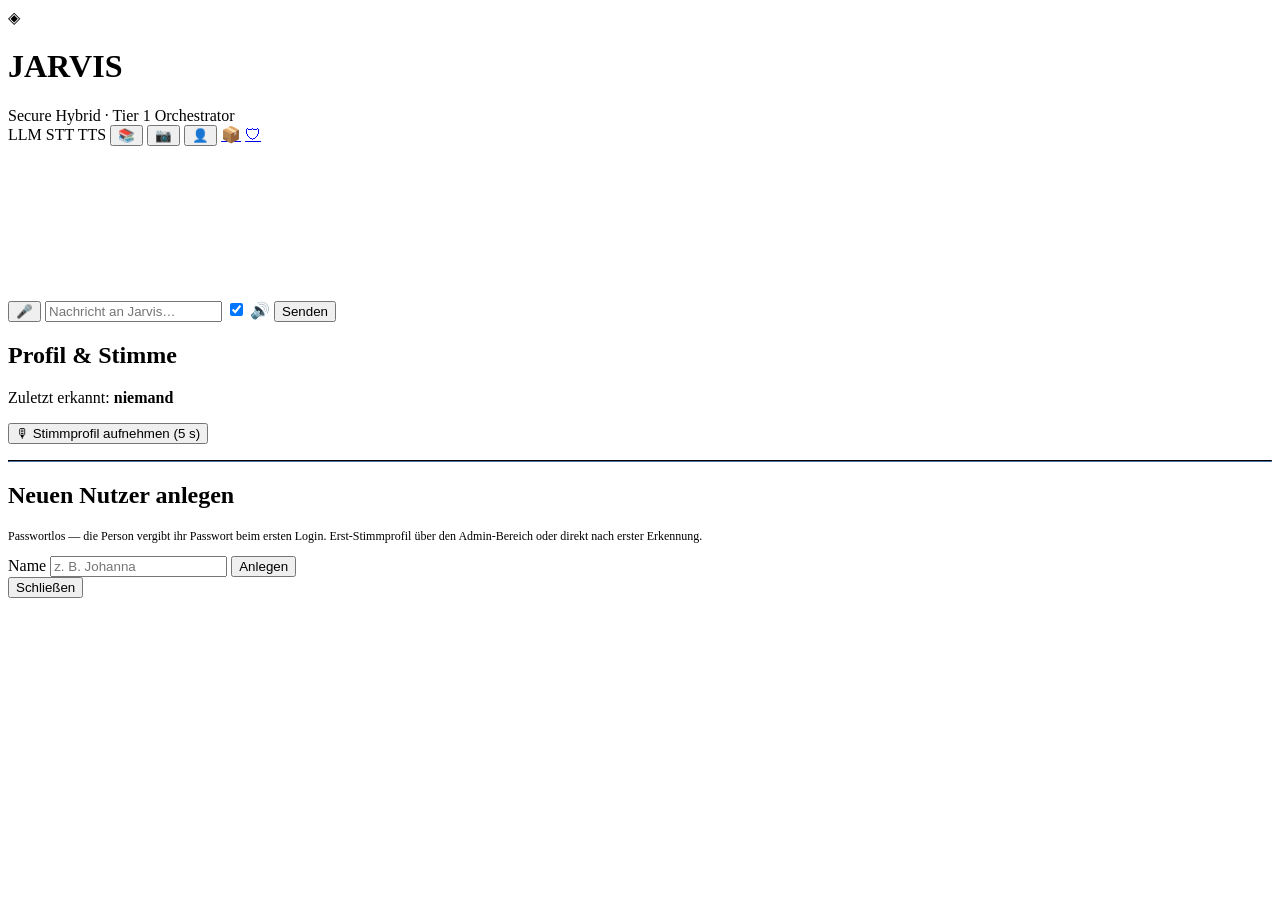
==== orchestrator/static/index.html @ 87f5090a "Initial commit: SH-Jarvis — verteiltes deutschsprachiges KI-Assistenz-Ökosystem Tier 1 Orchestrator " ====
<!DOCTYPE html>
<html lang="de">
<head>
    <meta charset="UTF-8">
    <meta name="viewport" content="width=device-width, initial-scale=1.0">
    <title>JARVIS</title>
    <link rel="stylesheet" href="/static/style.css">
</head>
<body>
    <header>
        <div class="brand">
            <span class="logo">◈</span>
            <div>
                <h1>JARVIS</h1>
                <span class="subtitle">Secure Hybrid · Tier 1 Orchestrator</span>
            </div>
        </div>
        <div class="status">
            <span class="dot" id="dot-llm" title="LLM"></span> LLM
            <span class="dot" id="dot-stt" title="STT"></span> STT
            <span class="dot" id="dot-tts" title="TTS"></span> TTS
            <button id="btn-knowledge" title="Dokument zur Wissensbasis hinzufügen">📚</button>
            <input type="file" id="file-knowledge" accept=".txt,.md,.pdf" style="display:none">
            <button id="btn-vision" title="Bild analysieren (Frage ins Eingabefeld, dann Bild wählen)">📷</button>
            <input type="file" id="file-vision" accept="image/*" style="display:none">
            <button id="btn-profile" title="Profil &amp; Stimme">👤</button>
            <a href="/downloads" class="admin-link" title="Downloads">📦</a>
            <a href="/admin" class="admin-link" title="Administration">🛡</a>
        </div>
    </header>

    <main>
        <canvas id="hud" class="hud"></canvas>
        <div id="chat" class="chat"></div>

        <div class="composer">
            <button id="btn-mic" class="mic" title="Sprechen (Aufnahme starten/stoppen)">🎤</button>
            <input id="input" type="text" placeholder="Nachricht an Jarvis…" autocomplete="off">
            <label class="tts-toggle"><input type="checkbox" id="tts-on" checked> 🔊</label>
            <button id="btn-send">Senden</button>
        </div>
        <div id="hint" class="hint"></div>
    </main>

    <!-- Profil & Stimme (Selbstbedienung) -->
    <div id="profile" class="modal hidden">
        <div class="modal-box">
            <h2>Profil &amp; Stimme</h2>
            <p>Zuletzt erkannt: <b id="prof-current">niemand</b></p>
            <button id="btn-rec-voice">🎙 Stimmprofil aufnehmen (5 s)</button>
            <span id="prof-rec-status" class="hint"></span>
            <hr style="border-color:#243446;margin:16px 0">
            <h2>Neuen Nutzer anlegen</h2>
            <p class="muted" style="font-size:12px">Passwortlos — die Person vergibt ihr Passwort beim ersten Login.
               Erst-Stimmprofil über den Admin-Bereich oder direkt nach erster Erkennung.</p>
            <label>Name <input id="prof-newuser" placeholder="z. B. Johanna"></label>
            <button id="btn-create-user">Anlegen</button>
            <span id="prof-create-status" class="hint"></span>
            <div class="modal-actions">
                <button id="btn-prof-close" class="secondary">Schließen</button>
            </div>
        </div>
    </div>

    <audio id="player"></audio>
    <script src="/static/hud.js"></script>
    <script src="/static/app.js"></script>
</body>
</html>
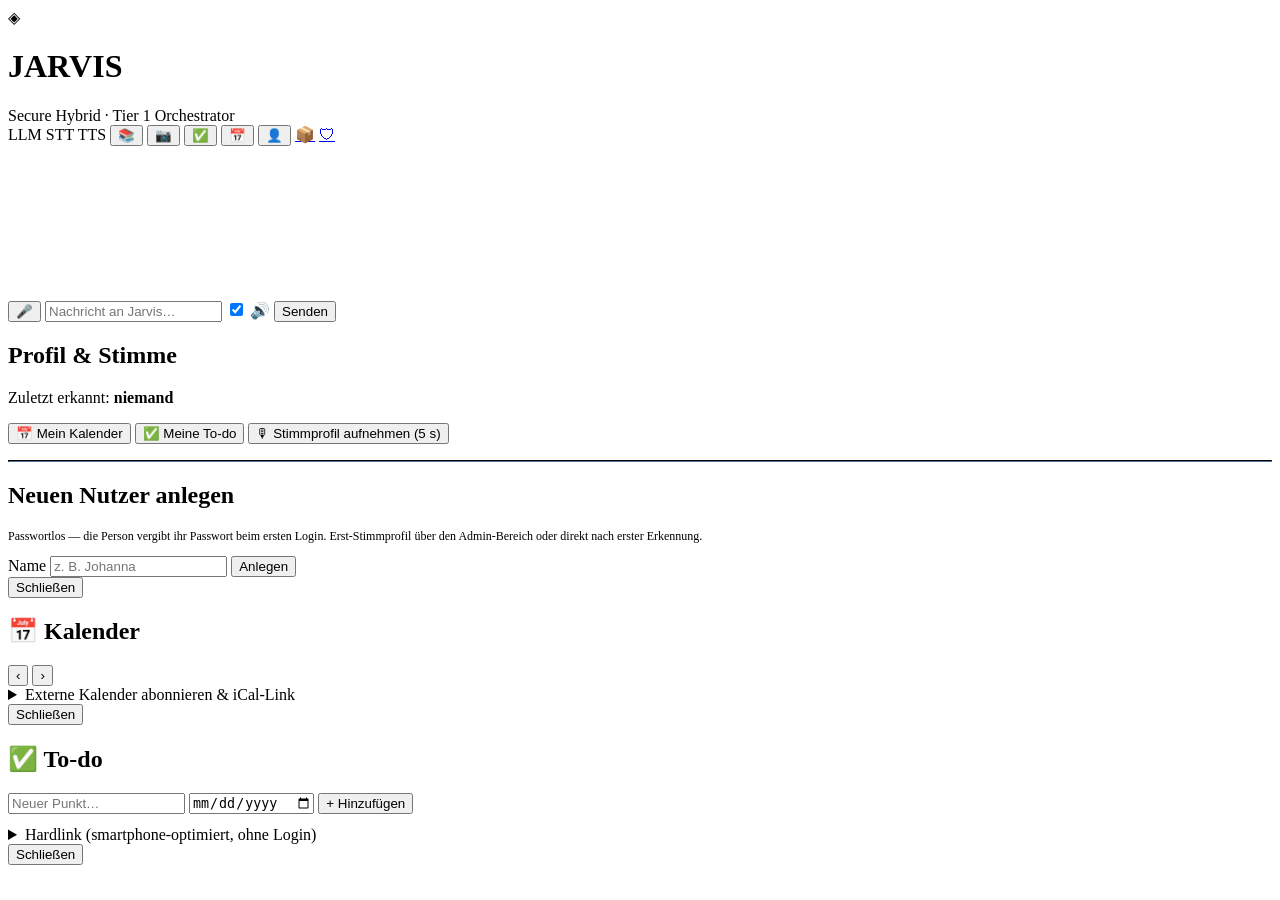
==== commit 788ef03f: "Kalender-UI, To-do-Listen, Obsidian-Auto-Verlinkung, Telegram-Voice Nutzerseitiges Kalender-UI (JARV" ====
--- a/orchestrator/static/index.html
+++ b/orchestrator/static/index.html
@@ -23,6 +23,8 @@
             <input type="file" id="file-knowledge" accept=".txt,.md,.pdf" style="display:none">
             <button id="btn-vision" title="Bild analysieren (Frage ins Eingabefeld, dann Bild wählen)">📷</button>
             <input type="file" id="file-vision" accept="image/*" style="display:none">
+            <button id="btn-todo" title="To-do-Liste">✅</button>
+            <button id="btn-calendar" title="Kalender">📅</button>
             <button id="btn-profile" title="Profil &amp; Stimme">👤</button>
             <a href="/downloads" class="admin-link" title="Downloads">📦</a>
             <a href="/admin" class="admin-link" title="Administration">🛡</a>
@@ -47,6 +49,8 @@
         <div class="modal-box">
             <h2>Profil &amp; Stimme</h2>
             <p>Zuletzt erkannt: <b id="prof-current">niemand</b></p>
+            <button id="btn-open-calendar" class="secondary">📅 Mein Kalender</button>
+            <button id="btn-open-todo" class="secondary">✅ Meine To-do</button>
             <button id="btn-rec-voice">🎙 Stimmprofil aufnehmen (5 s)</button>
             <span id="prof-rec-status" class="hint"></span>
             <hr style="border-color:#243446;margin:16px 0">
@@ -62,8 +66,64 @@
         </div>
     </div>
 
+    <!-- Kalender -->
+    <div id="calendar" class="modal hidden">
+        <div class="modal-box cal-box">
+            <div class="cal-head">
+                <h2>📅 Kalender <span id="cal-user" class="muted" style="font-size:13px"></span></h2>
+                <div class="cal-nav">
+                    <button id="cal-prev" class="secondary small">‹</button>
+                    <span id="cal-month"></span>
+                    <button id="cal-next" class="secondary small">›</button>
+                </div>
+            </div>
+            <div id="cal-msg" class="hint"></div>
+            <div id="cal-grid" class="cal-grid"></div>
+            <div id="cal-day" class="cal-day"></div>
+            <details class="cal-ext">
+                <summary>Externe Kalender abonnieren &amp; iCal-Link</summary>
+                <div id="cal-subs" style="margin:8px 0"></div>
+                <div class="cal-row">
+                    <input id="cal-suburl" placeholder="iCal-URL (Google/Nextcloud/Arbeit)">
+                    <input id="cal-subname" placeholder="Name" style="max-width:130px">
+                    <button id="cal-subbtn" class="small">Abonnieren</button>
+                </div>
+                <p class="muted" style="font-size:11px;margin:10px 0 4px">Mein iCal-Abo-Link (nur im LAN):</p>
+                <div class="cal-row">
+                    <input id="cal-ical" readonly style="flex:1;font-size:11px">
+                    <button id="cal-icalcopy" class="small secondary">Kopieren</button>
+                </div>
+            </details>
+            <div class="modal-actions"><button id="cal-close" class="secondary">Schließen</button></div>
+        </div>
+    </div>
+
+    <!-- To-do -->
+    <div id="todo" class="modal hidden">
+        <div class="modal-box">
+            <h2>✅ To-do <span id="todo-user" class="muted" style="font-size:13px"></span></h2>
+            <div id="todo-msg" class="hint"></div>
+            <div class="cal-row" style="margin-bottom:10px">
+                <input id="todo-new" placeholder="Neuer Punkt…" style="flex:1">
+                <input id="todo-due" type="date" title="optional fällig (erscheint im Kalender)">
+                <button id="todo-add" class="small">+ Hinzufügen</button>
+            </div>
+            <div id="todo-list"></div>
+            <details class="cal-ext" style="margin-top:12px">
+                <summary>Hardlink (smartphone-optimiert, ohne Login)</summary>
+                <div class="cal-row" style="margin-top:8px">
+                    <input id="todo-link" readonly style="flex:1;font-size:11px">
+                    <button id="todo-linkcopy" class="small secondary">Kopieren</button>
+                </div>
+            </details>
+            <div class="modal-actions"><button id="todo-close" class="secondary">Schließen</button></div>
+        </div>
+    </div>
+
     <audio id="player"></audio>
     <script src="/static/hud.js"></script>
     <script src="/static/app.js"></script>
+    <script src="/static/calendar.js"></script>
+    <script src="/static/todo.js"></script>
 </body>
 </html>
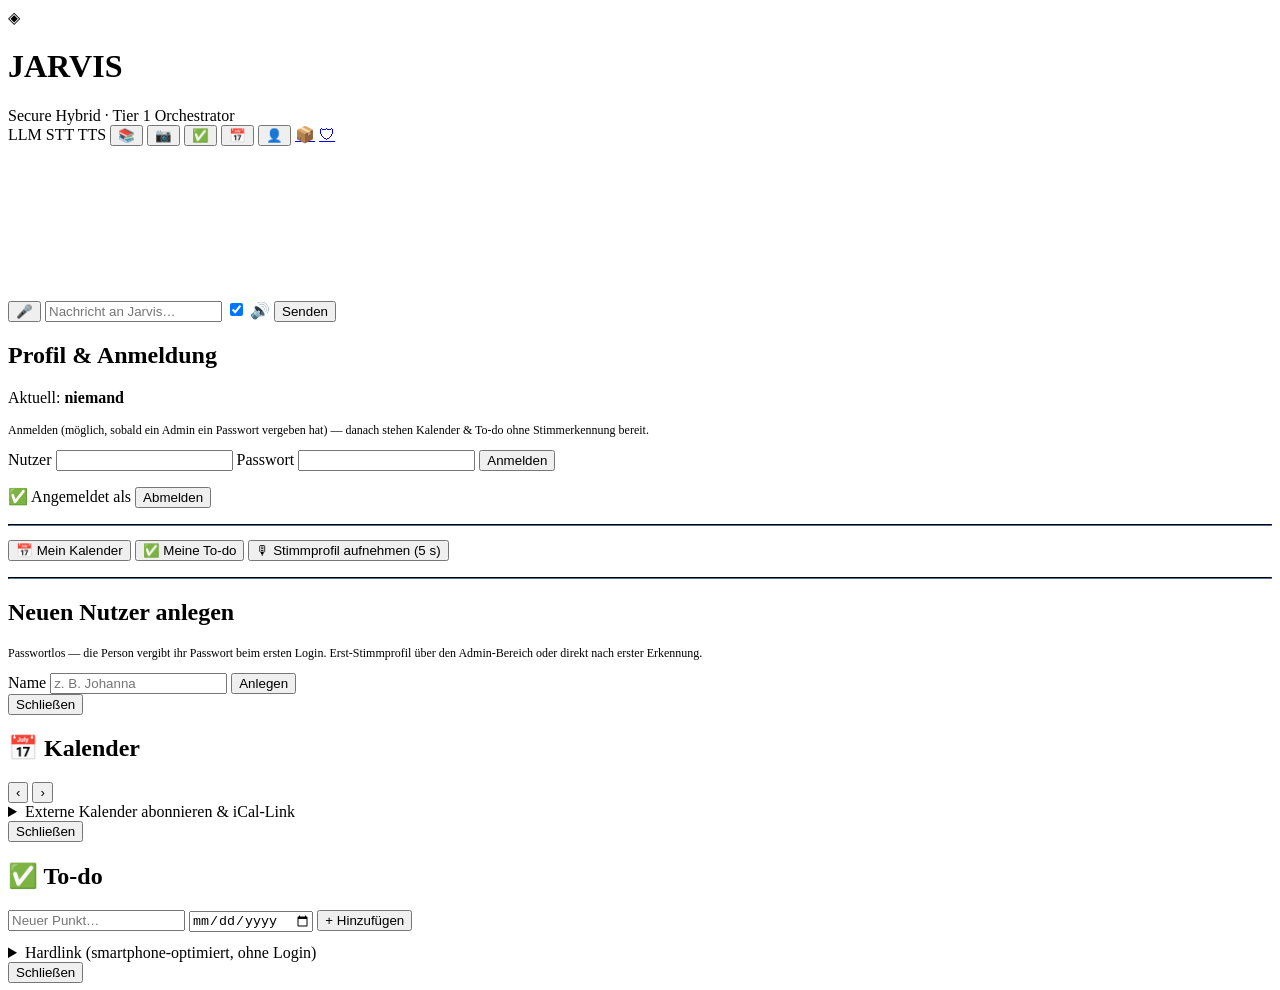
==== commit 70383d45: "Web-Login im normalen UI + Nutzermodell-Fix Web-Login (optional, statt Stimmverifikation) - Anmeldun" ====
--- a/orchestrator/static/index.html
+++ b/orchestrator/static/index.html
@@ -47,8 +47,23 @@
     <!-- Profil & Stimme (Selbstbedienung) -->
     <div id="profile" class="modal hidden">
         <div class="modal-box">
-            <h2>Profil &amp; Stimme</h2>
-            <p>Zuletzt erkannt: <b id="prof-current">niemand</b></p>
+            <h2>Profil &amp; Anmeldung</h2>
+            <p>Aktuell: <b id="prof-current">niemand</b></p>
+
+            <div id="login-box">
+                <p class="muted" style="font-size:12px">Anmelden (möglich, sobald ein Admin ein Passwort vergeben hat) —
+                   danach stehen Kalender &amp; To-do ohne Stimmerkennung bereit.</p>
+                <label>Nutzer <input id="ui-user" autocomplete="username"></label>
+                <label>Passwort <input id="ui-pass" type="password" autocomplete="current-password"></label>
+                <button id="btn-ui-login">Anmelden</button>
+                <span id="ui-login-status" class="hint"></span>
+            </div>
+            <div id="logged-box" class="hidden">
+                <p>✅ Angemeldet als <b id="ui-whoami"></b>
+                   <button id="btn-ui-logout" class="secondary">Abmelden</button></p>
+            </div>
+
+            <hr style="border-color:#243446;margin:14px 0">
             <button id="btn-open-calendar" class="secondary">📅 Mein Kalender</button>
             <button id="btn-open-todo" class="secondary">✅ Meine To-do</button>
             <button id="btn-rec-voice">🎙 Stimmprofil aufnehmen (5 s)</button>
